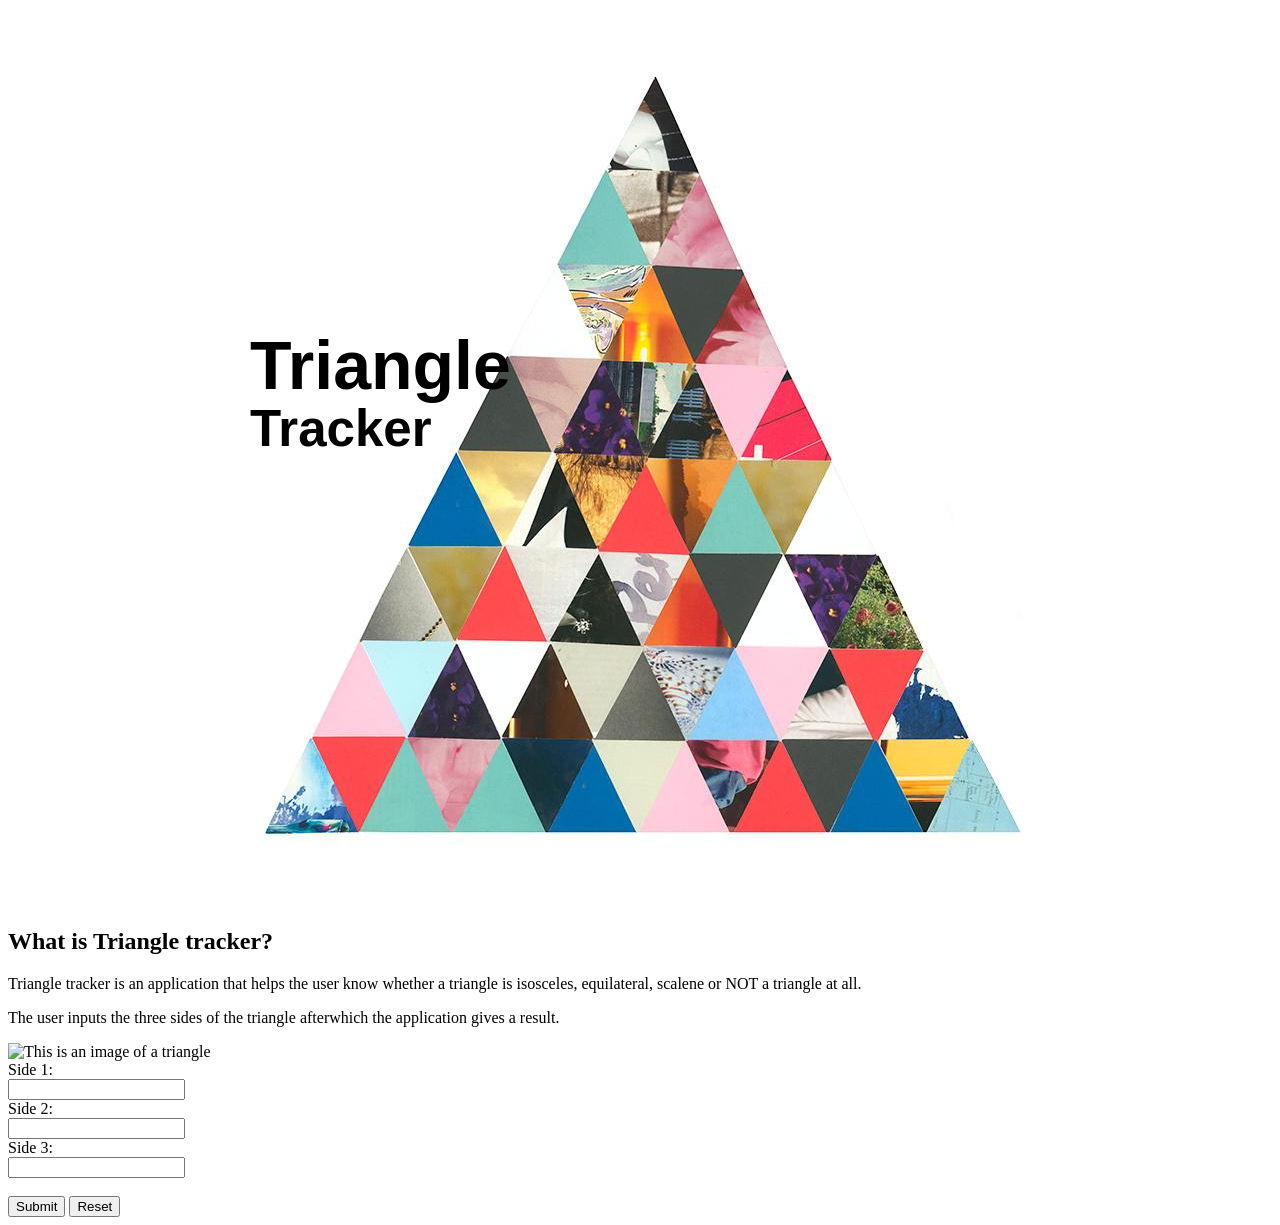
==== triangle-tracker.html @ 5fb79c7c "change position of header 1" ====
<!DOCTYPE html>
<html>
  <head>
    <meta charset="utf-8">
    <title>triangle-tracker</title>
    <link href="css/styles.css" rel="stylesheet" type="text/css">
  </head>
  <body>
    <div class="parallax">
      <style>
        .parallax {
        /* The image used */
        background-image: url("images/triangle1.jpg");

        /* Set a specific height */
        min-height: 900px;

        /* Create the parallax scrolling effect */
        background-attachment: fixed;
        background-position: center;
        background-repeat: no-repeat;
        background-size: auto;
}
      </style>
      <div class="header1">
        <h1>Triangle</h1>
      </div>
      <div class="header3">
        <h2>Tracker</h2>
      </div>
    </div>

    <div class="information">
      <h2 class="header2">What is Triangle tracker?</h2>
      <p class="author">Triangle tracker is an application that helps the user know whether a triangle is isosceles, equilateral, scalene or NOT a triangle at all.</p>
      <p class="author">The user inputs the three sides of the triangle afterwhich the application gives a result.</p>
      <div class="line"></div>
    </div>
    <div class="submit">
      <img class="cartoon" src="images/triangle002.jpeg" alt="This is an image of a triangle">
      <div class="submit1">
        <form class="form">
          Side 1:<br>
          <input type="number" name="side1" id="side1"></input><br>
          Side 2:<br>
          <input type="number" name="side2" id="side2"></input><br>
          Side 3:<br>
          <input type="number" name="side3" id="side3"><br><br>
          <input class="button1" value="Submit" type="button" onclick="power()">
          <input class="button2" value="Reset" type="button" onclick="()">
        </form>
      </div>
    </div>
  </body>
</html>
---- css/styles.css ----
.header1{
  position: absolute;
  left: 250px;
  bottom: 450px;
  font-family: arial;
  font-size: 0.9cm;
  -webkit-animation:colorchange 20s infinite alternate;

}
@-webkit-keyframes colorchange {
    0% {

      color: blue;
    }

    10% {

      color: #8e44ad;
    }

    20% {

      color: #1abc9c;
    }

    30% {

      color: #d35400;
    }

    40% {

      color: blue;
    }

    50% {

      color: #34495e;
    }

    60% {

      color: blue;
    }

    70% {

      color: #2980b9;
    }
    80% {

      color: #f1c40f;
    }

    90% {

      color: #2980b9;
    }

    100% {

      color: pink;
    }
}
.header3{
  position: absolute;
  left: 250px;
  bottom: 400px;
  font-family: arial;
  font-size: 0.9cm;

}


}
.header2 {
  font-family: sans-serif;
  font-weight: 400;
}
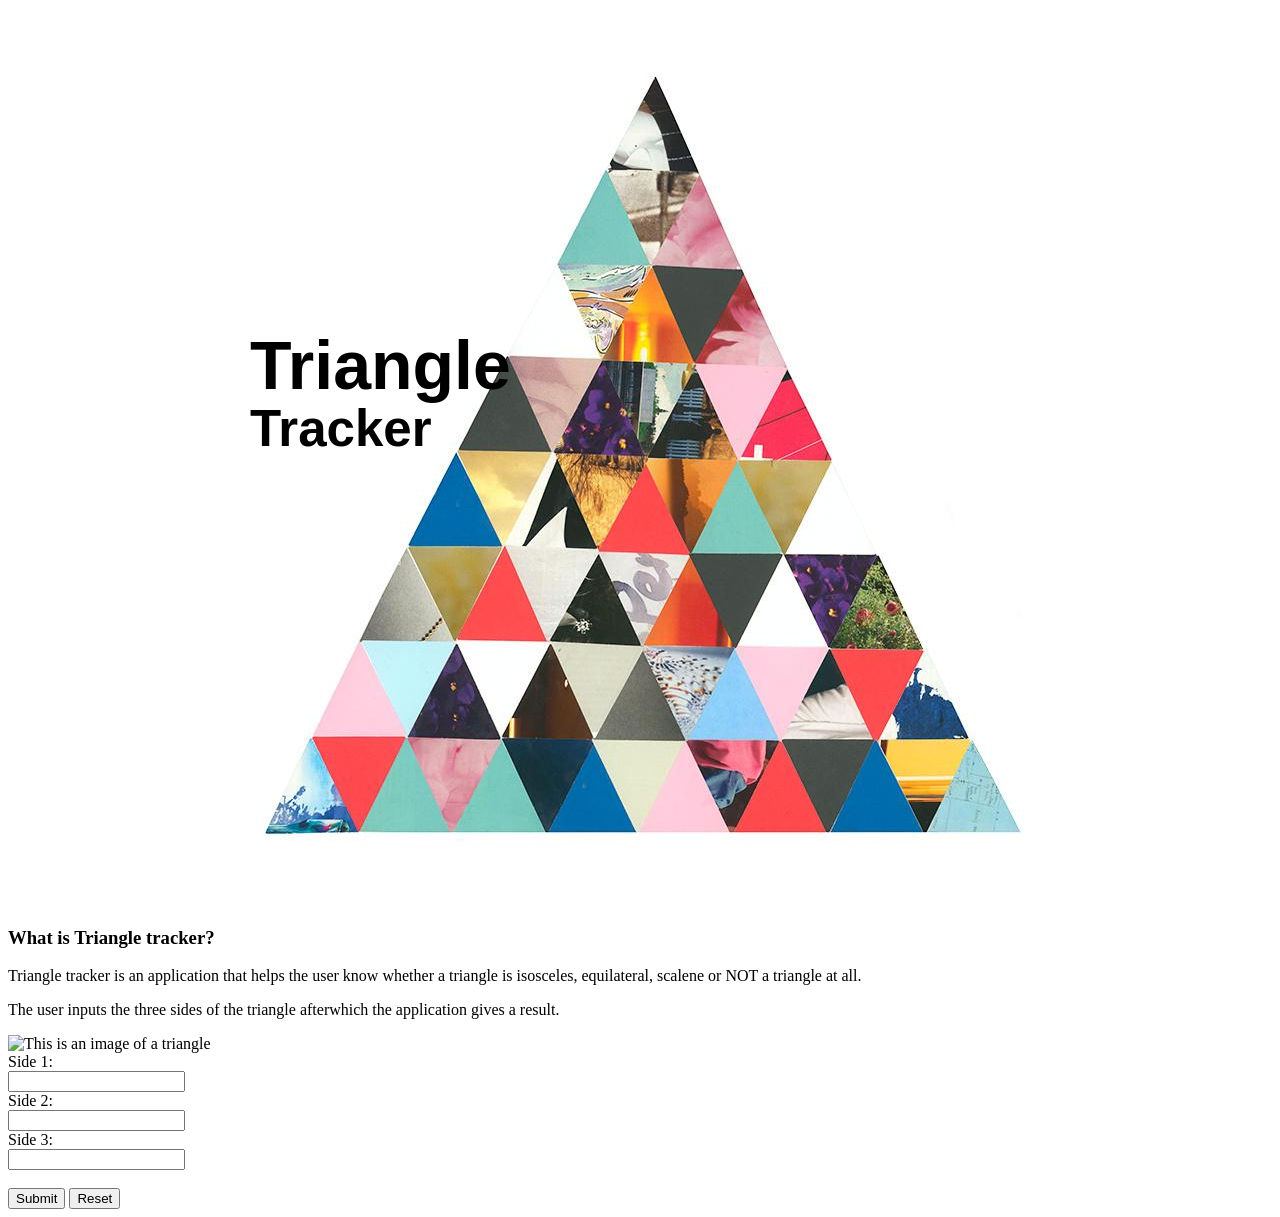
==== commit fb5e3f28: "change colour and position of div information" ====
--- a/triangle-tracker.html
+++ b/triangle-tracker.html
@@ -31,7 +31,7 @@
     </div>
 
     <div class="information">
-      <h2 class="header2">What is Triangle tracker?</h2>
+      <h3 class="header2">What is Triangle tracker?</h3>
       <p class="author">Triangle tracker is an application that helps the user know whether a triangle is isosceles, equilateral, scalene or NOT a triangle at all.</p>
       <p class="author">The user inputs the three sides of the triangle afterwhich the application gives a result.</p>
       <div class="line"></div>
@@ -50,6 +50,7 @@
           <input class="button2" value="Reset" type="button" onclick="()">
         </form>
       </div>
+
     </div>
   </body>
 </html>
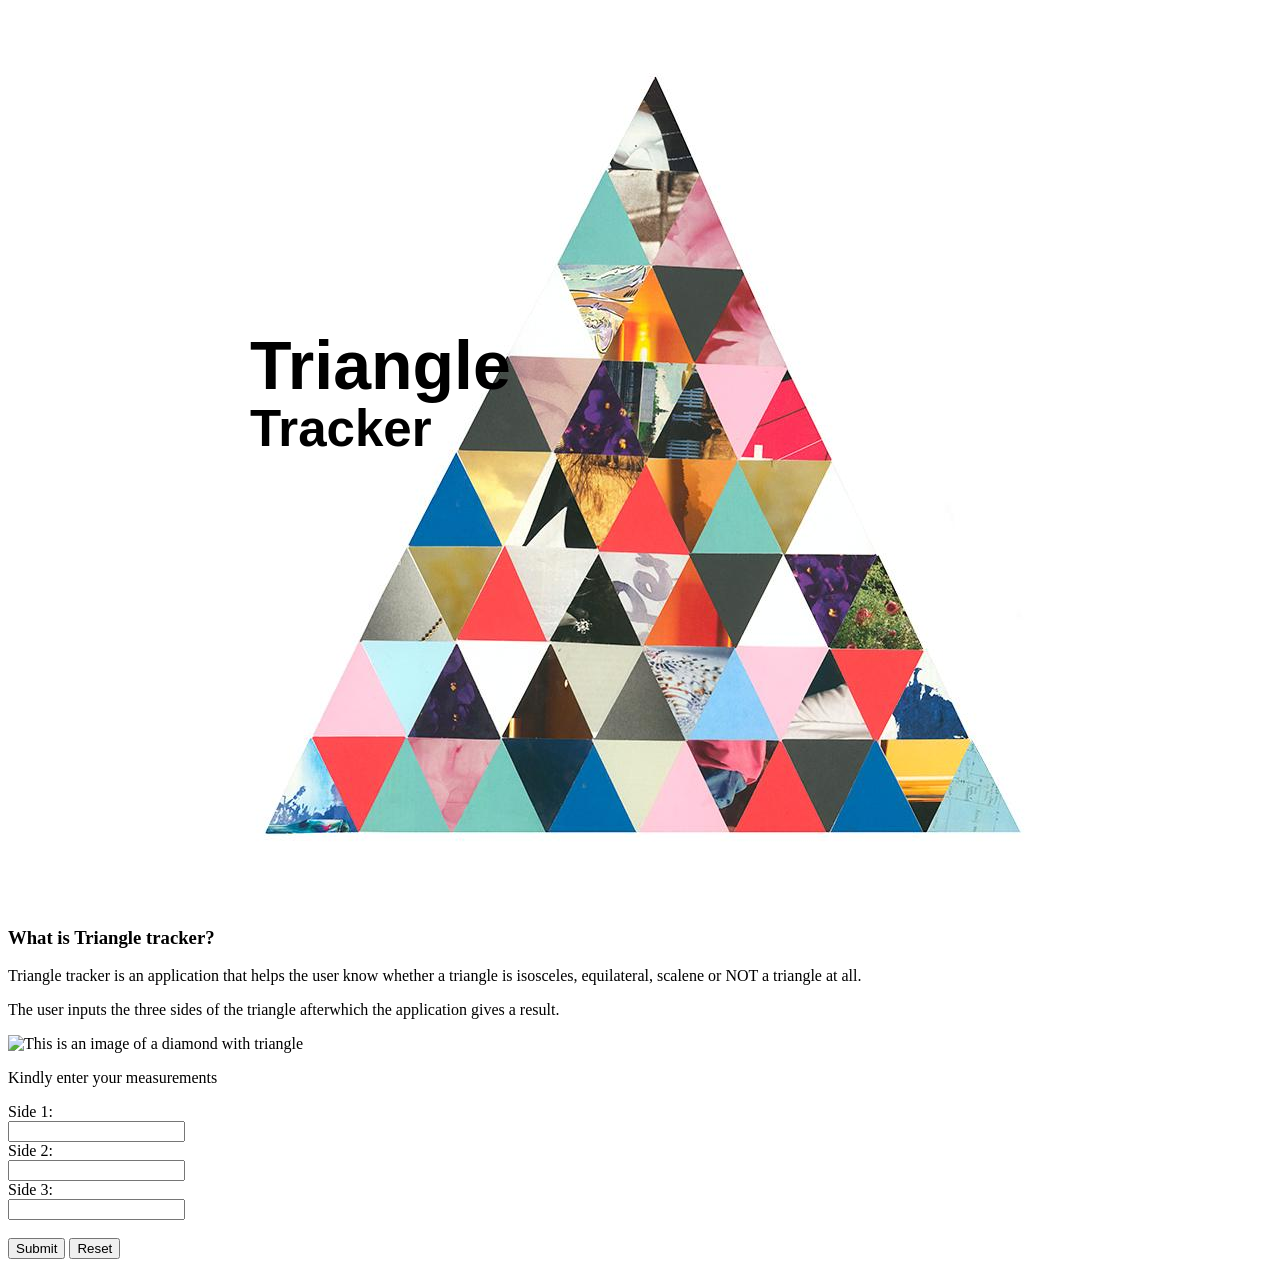
==== commit 6344e7d5: "change image and size of div submit" ====
--- a/triangle-tracker.html
+++ b/triangle-tracker.html
@@ -37,7 +37,8 @@
       <div class="line"></div>
     </div>
     <div class="submit">
-      <img class="cartoon" src="images/triangle002.jpeg" alt="This is an image of a triangle">
+      <img class="cartoon" src="images/diamond.jpg" alt="This is an image of a diamond with triangle" height="600" width="600">
+      <p>Kindly enter your measurements</p>
       <div class="submit1">
         <form class="form">
           Side 1:<br>
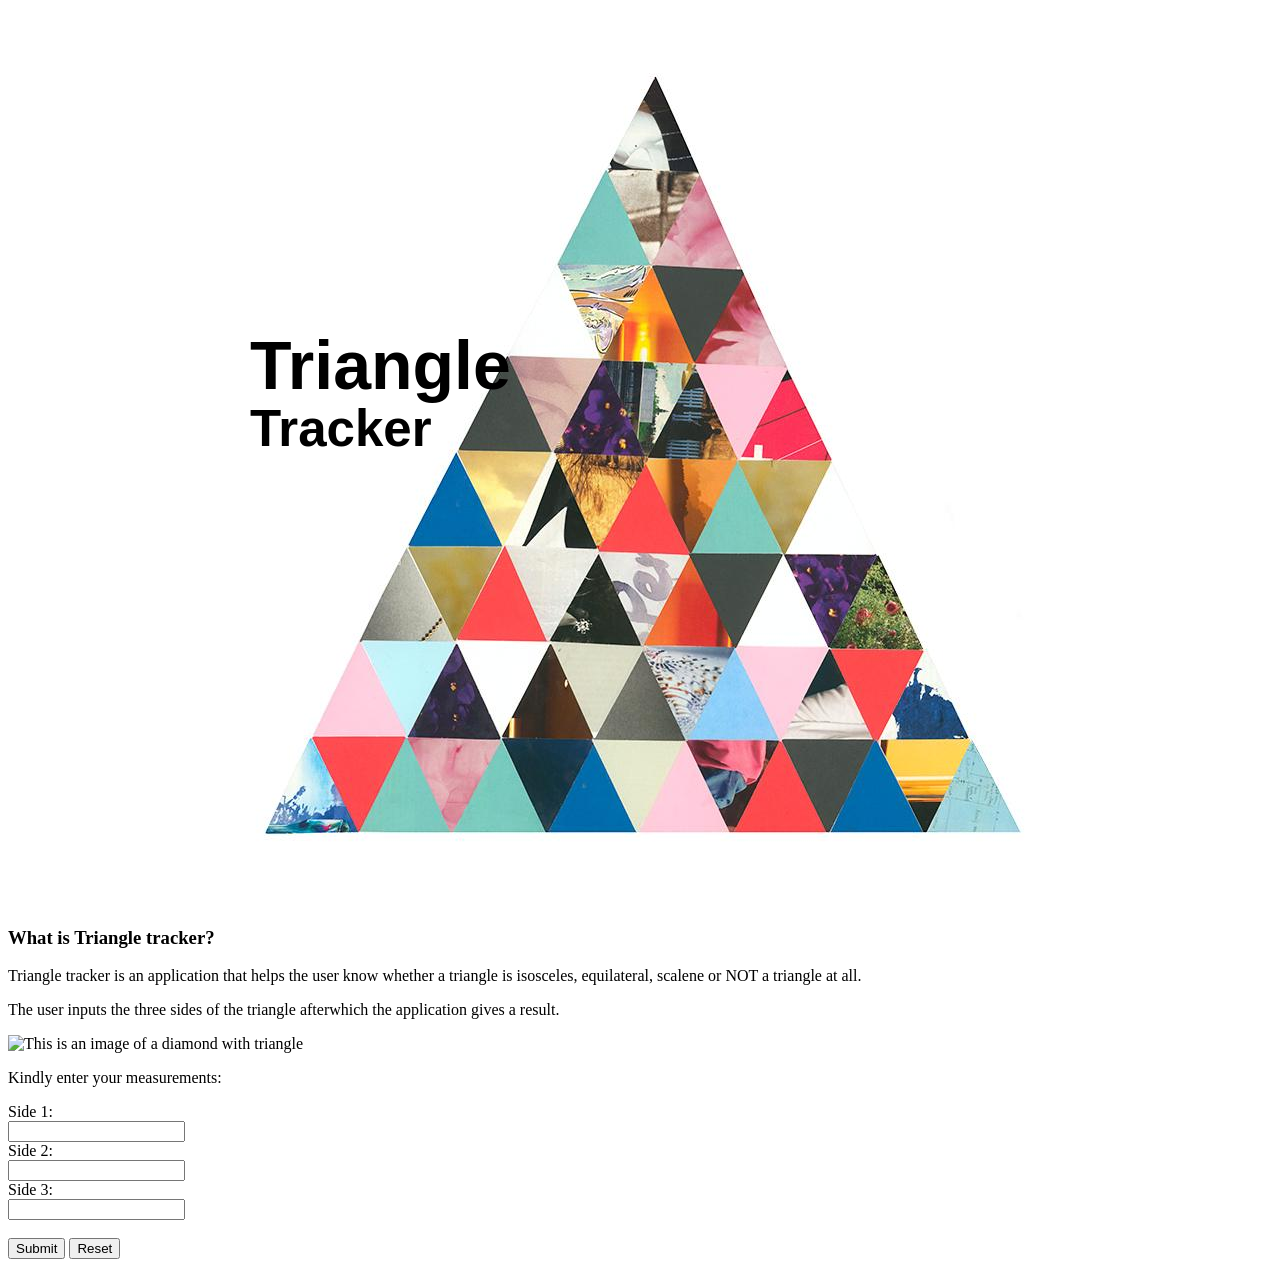
==== commit 0c395d33: "changed position, size and colour of input field" ====
--- a/triangle-tracker.html
+++ b/triangle-tracker.html
@@ -38,8 +38,8 @@
     </div>
     <div class="submit">
       <img class="cartoon" src="images/diamond.jpg" alt="This is an image of a diamond with triangle" height="600" width="600">
-      <p>Kindly enter your measurements</p>
       <div class="submit1">
+        <p class="p1">Kindly enter your measurements:</p>
         <form class="form">
           Side 1:<br>
           <input type="number" name="side1" id="side1"></input><br>
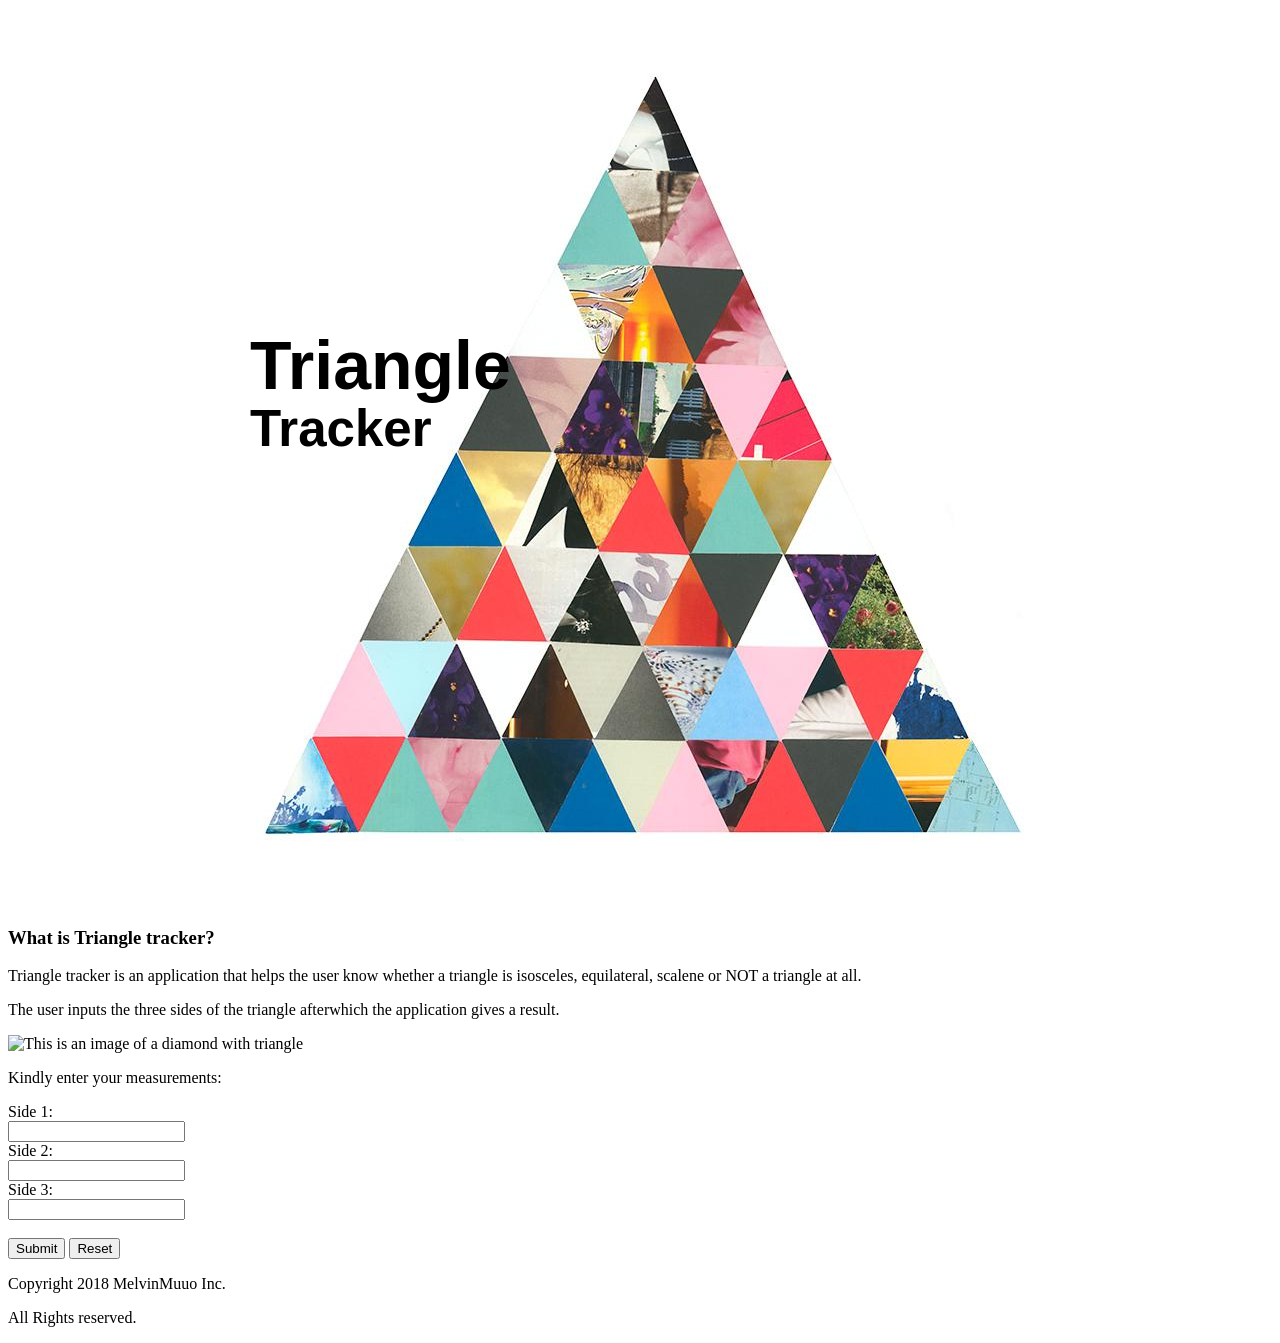
==== commit b0d54919: "add floater at the bottom" ====
--- a/triangle-tracker.html
+++ b/triangle-tracker.html
@@ -51,7 +51,12 @@
           <input class="button2" value="Reset" type="button" onclick="()">
         </form>
       </div>
-
+    </div>
+    <div class="chini">
+      <footer>
+        <p>Copyright 2018 MelvinMuuo Inc.</p>
+        <p>All Rights reserved.</p>
+      </footer>
     </div>
   </body>
 </html>
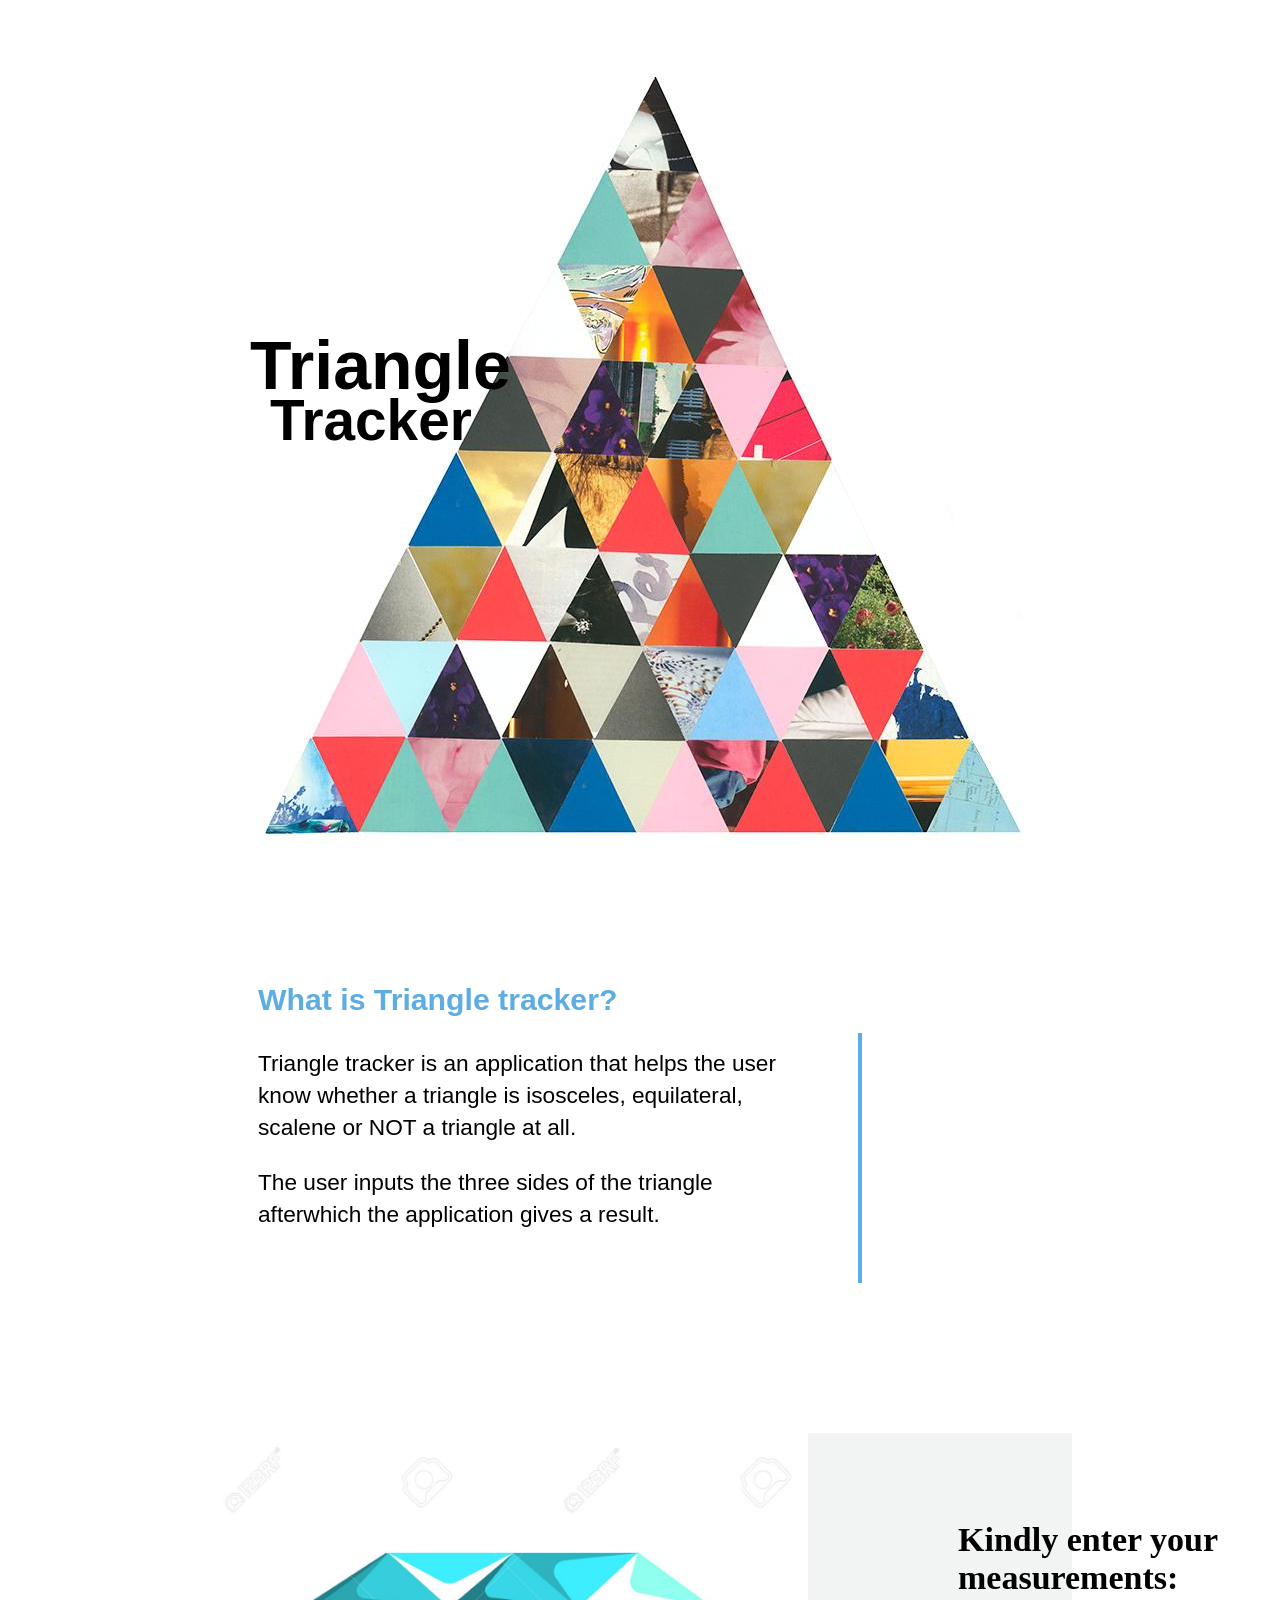
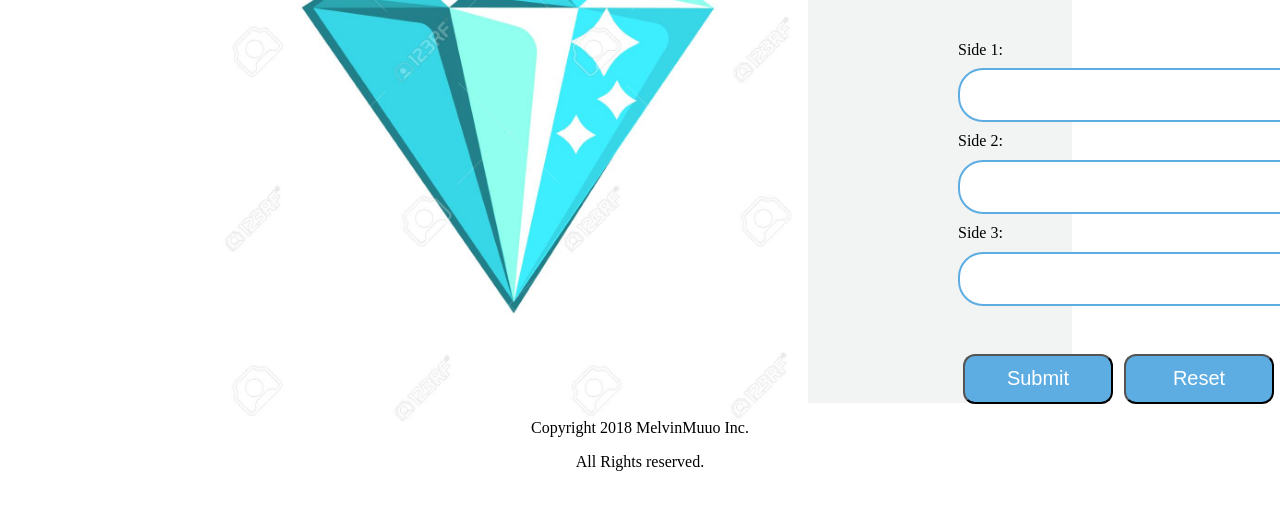
==== commit e97ca73f: "add reset function" ====
--- a/triangle-tracker.html
+++ b/triangle-tracker.html
@@ -2,7 +2,7 @@
 <html>
   <head>
     <meta charset="utf-8">
-    <title>triangle-tracker</title>
+    <title>Triangle-tracker</title>
     <link href="css/styles.css" rel="stylesheet" type="text/css">
   </head>
   <body>
@@ -11,16 +11,13 @@
         .parallax {
         /* The image used */
         background-image: url("images/triangle1.jpg");
-
         /* Set a specific height */
         min-height: 900px;
-
         /* Create the parallax scrolling effect */
         background-attachment: fixed;
         background-position: center;
         background-repeat: no-repeat;
-        background-size: auto;
-}
+        background-size: auto;}
       </style>
       <div class="header1">
         <h1>Triangle</h1>
@@ -29,7 +26,6 @@
         <h2>Tracker</h2>
       </div>
     </div>
-
     <div class="information">
       <h3 class="header2">What is Triangle tracker?</h3>
       <p class="author">Triangle tracker is an application that helps the user know whether a triangle is isosceles, equilateral, scalene or NOT a triangle at all.</p>
@@ -48,15 +44,14 @@
           Side 3:<br>
           <input type="number" name="side3" id="side3"><br><br>
           <input class="button1" value="Submit" type="button" onclick="power()">
-          <input class="button2" value="Reset" type="button" onclick="()">
+          <input class="button2" value="Reset" type="button" onclick="resetform()">
         </form>
       </div>
     </div>
-    <div class="chini">
-      <footer>
-        <p>Copyright 2018 MelvinMuuo Inc.</p>
-        <p>All Rights reserved.</p>
-      </footer>
+    <div class="footer">
+      <p>Copyright 2018 MelvinMuuo Inc.</p>
+      <p>All Rights reserved.</p>
     </div>
+    <script src="js/triangle.js"></script>
   </body>
 </html>
--- a/css/styles.css
+++ b/css/styles.css
@@ -4,7 +4,7 @@
   bottom: 450px;
   font-family: arial;
   font-size: 0.9cm;
-  -webkit-animation:colorchange 20s infinite alternate;
+  -webkit-animation: colorchange 20s infinite alternate;
 
 }
 @-webkit-keyframes colorchange {
@@ -64,16 +64,99 @@
 }
 .header3{
   position: absolute;
-  left: 250px;
+  left: 270px;
   bottom: 400px;
   font-family: arial;
-  font-size: 0.9cm;
+  font-size: 1.0cm;
+}
+.information {
+  width: 800px;
+  height: 450px;
+}
+.header2 {
+  margin-top: 75px;
+  margin-left: 250px;
+  color: #5DADE2;
+  font-weight: 400px;
+  font-size: 0.8cm;
+  font-family: sans-serif;
+}
+.author {
+  color: black;
+  font-family: sans-serif;
+  font-size: 0.6cm;
+  line-height: 32px;
+  margin-left: 250px;
+}
+.line {
+  margin-top: -220px;
+  border-left: 4px solid #5DADE2;
+  height: 250px;
+  margin-left: 850px;
+}
+.submit {
+  background-color: #F2F4F4;
+  height: 570px;
+  margin-left: 200px;
+  margin-right: 200px;
 
 }
+.p1 {
+  align-self: auto;
+}
 
+.submit1 {
+  float: left;
+  margin-left: 750px;
+  margin-top: -550px;
+  line-height: 1cm;
+}
+.p1 {
+  font-size: 0.9cm;
+  font-weight: bold;
+}
+#side1 {
+  border-radius: 25px;
+  border: 2px solid #5DADE2;
+  padding: 20px;
+  width: 400px;
+  height: 10px;
+}
+#side2 {
+  border-radius: 25px;
+  border: 2px solid #5DADE2;
+  padding: 20px;
+  width: 400px;
+  height: 10px;
+}
+#side3 {
+  border-radius: 25px;
+  border: 2px solid #5DADE2;
+  padding: 20px;
+  width: 400px;
+  height: 10px;
+}
+.button1 {
+  font-size: 20px;
+  border-radius: 12px;
+  margin: 10px 5px;
+  height: 50px;
+  width: 150px;
+  color: white;
+  background-color:  #5DADE2;
 
 }
-.header2 {
-  font-family: sans-serif;
-  font-weight: 400;
+.button2 {
+  font-size: 20px;
+  border-radius: 12px;
+  margin: 4px 2px;
+  height: 50px;
+  width: 150px;
+  color: white;
+  background-color:  #5DADE2;
 }
+.footer {
+  height: 100px;
+  text-align: center;
+  width: 100%;
+}
